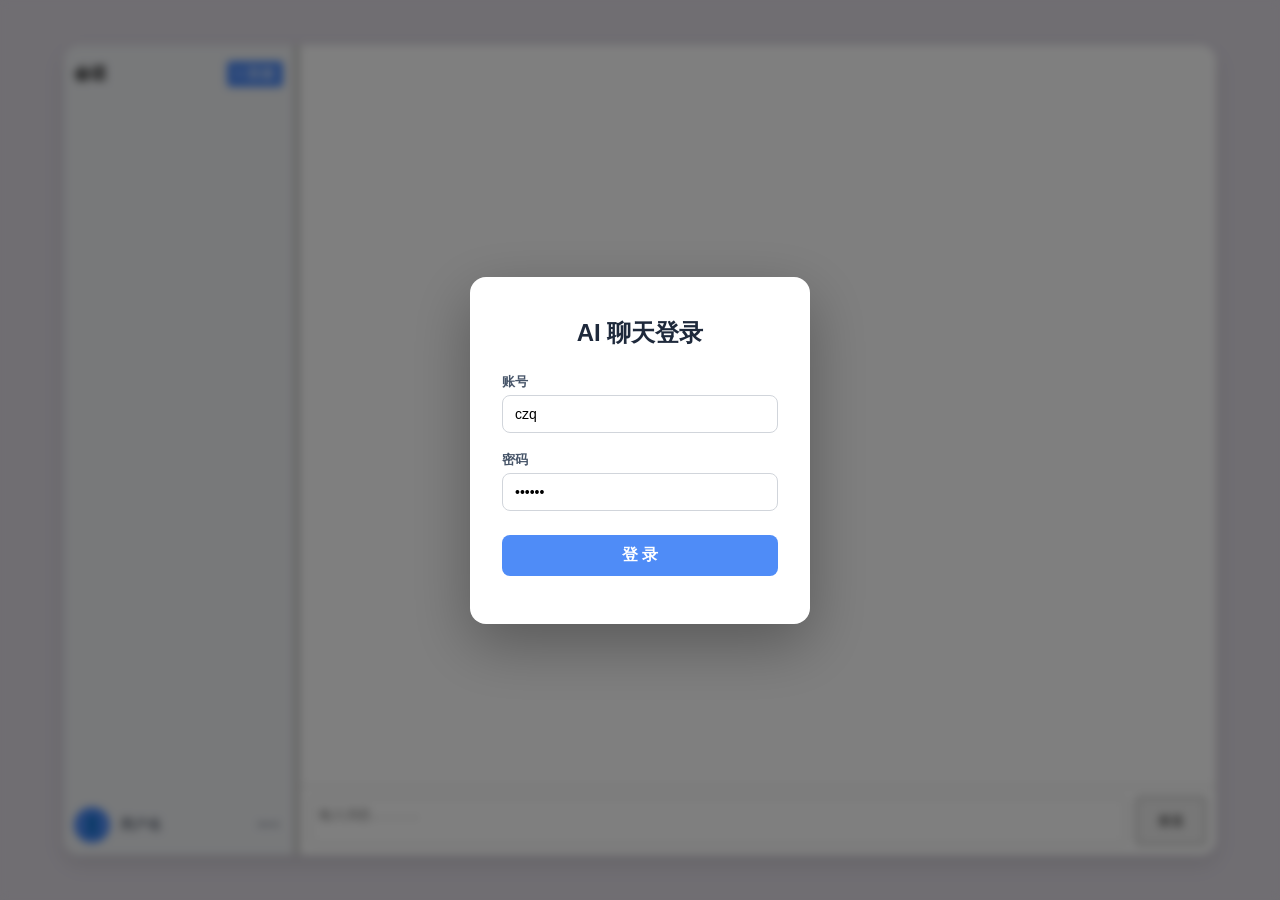
==== frontend/index.html @ fb295976 "feat: 添加用户登录功能和界面 - 在前端实现登录遮罩和登录卡片，包含用户名和密码输入框 - 更新 API 调用以使用配置中的 Token 进行身份验证 - 实现登录成功后隐藏遮罩并初始化会话 -" ====
<!DOCTYPE html>
<html lang="zh">
<head>
    <meta charset="UTF-8">
    <meta name="viewport" content="width=device-width,initial-scale=1.0">
    <title>AI 聊天 - 多会话</title>

    <link rel="stylesheet" href="css/style.css">
</head>

<body>
    <div id="loginOverlay">
        <div class="login-card">
            <h2>AI 聊天登录</h2>
            <div class="login-field">
                <label>账号</label>
                <input type="text" id="loginUsername" placeholder="请输入用户名" value="czq">
            </div>
            <div class="login-field">
                <label>密码</label>
                <input type="password" id="loginPassword" placeholder="请输入密码" value="czq123">
            </div>
            <button id="loginBtn">登 录</button>
            <div id="loginError" style="color:red; font-size:13px; margin-top:8px;"></div>
        </div>
    </div>

    <div id="app">
        <aside id="sidebar">
            <div id="session-head">
                <span>会话</span>
                <button id="newSessionBtn">+ 新建</button>
            </div>
            <ul id="sessionList"></ul>
            <div class="user-profile">
                <div class="avatar">👤</div>
                <span class="username" id="profileUsername">用户名</span>
                <div class="menu-trigger">⋮</div>
                <ul class="dropdown-menu">
                    <li id="logoutBtn">退出登录</li>
                </ul>
            </div>
        </aside>
        <div id="resizer"></div>
        <div class="chat-container">
            <div class="messages" id="messages"></div>
            <div class="input-area">
                <textarea id="userInput" placeholder="输入消息......"></textarea>
                <button id="sendBtn">发送</button>
            </div>
        </div>
    </div>
    <script src="js/config.js"></script>
    <script src="js/state.js"></script>
    <script src="js/api.js"></script>
    <script src="js/ui.js"></script>
    <script src="js/main.js"></script>
</body>
</html>
---- frontend/css/style.css ----
* {
    box-sizing: border-box;
    margin: 0;
    padding: 0;
}
body{
    font-family: sans-serif;
    height:100vh;
    display: flex;
    justify-content: center;
    align-items: center;
    background: #e0dce5;
}
#app{
    display:flex;
    width:90%;
    max-width:1200px;
    height:90vh;
    background: white;
    border-radius: 16px;
    overflow: hidden;
    box-shadow: 0 8px 20px rgba(0,0,0,0.1);
}
#sidebar{
    width:20%;
    background: #f0f2f5;
    padding: 0;
    display:flex;
    flex-direction: column;
    border-right:1px solid #ddd;
}
#session-head{
    padding: 16px 10px; 
    display:flex;
    justify-content: space-between;
    align-items: center;
    margin-bottom: 16px;
    font-weight: bold;
}
#newSessionBtn{
    background: #4f8cf7;
    color:white;
    border:none;
    border-radius: 4px;
    padding:4px 8px;
    cursor:pointer;
    font-size:14px;
}
#sessionList{
    list-style: none;
    flex:1;
    overflow-y:auto;
    padding:0;
}
#sessionList li{
    display: flex;
    justify-content: space-between;
    align-items: center;
    padding:8px 12px;
    margin-bottom: 4px;
    border-radius:6px;
    cursor:pointer;
    background: white;
    transition:background 0.2s;
    font-size:14px;
    white-space:nowrap;
    overflow:hidden;
    text-overflow: ellipsis;
}
#sessionList li:hover{
    background: #e6ecf5;
}
#sessionList li:active{
    background: #4f8cf7;
    color:white;
}
#sessionList li .delete-btn{
    color: #999;
    cursor: pointer;
    font-weight: bold;
    margin-left: 8px;
}
#sessionList li .delete-btn:hover{
    color: #ff4d4f;
}
.user-profile {
    display: flex;
    align-items: center;
    padding: 12px 10px;
    margin-top: auto;           /* 紧贴底部 */
    background: #f0f2f5;
    border-radius: 0 0 16px 0;  /* 与侧边栏底部圆角对齐 */
    position: relative;        /* 用于下拉菜单定位 */
    gap: 10px;
    flex-shrink: 0;            /* 防止被压缩 */
    transition: background 0.2s;
}
/* 头像 */
.user-profile .avatar {
    width: 36px;
    height: 36px;
    border-radius: 50%;
    background: #4f8cf7;
    color: white;
    display: flex;
    align-items: center;
    justify-content: center;
    font-size: 18px;
    font-weight: bold;
    flex-shrink: 0;
    user-select: none;
}

/* 用户名 */
.user-profile .username {
    flex: 1;
    font-size: 14px;
    font-weight: 500;
    color: #1e293b;
    white-space: nowrap;
    overflow: hidden;
    text-overflow: ellipsis;
}

/* 三点触发按钮 */
.user-profile .menu-trigger {
    font-size: 22px;
    line-height: 1;
    color: #6b7280;
    cursor: pointer;
    padding: 0 4px;
    border-radius: 4px;
    transition: background 0.2s, color 0.2s;
    user-select: none;
    font-weight: bold;
    transform: rotate(90deg);   /* 让 ⋯ 更像竖三点，可选 */
}

.user-profile .menu-trigger:hover {
    background: rgba(79, 140, 247, 0.1);
    color: #1e293b;
}

/* ===== 下拉菜单 ===== */
.dropdown-menu {
    position: absolute;
    bottom: calc(80% + 4px);   /* 在按钮上方展开，避免超出屏幕 */
    right: 0;
    background: white;
    border-radius: 8px;
    box-shadow: 0 4px 12px rgba(0, 0, 0, 0.15);
    padding: 6px 0;
    min-width: 140px;
    list-style: none;
    opacity: 0;
    visibility: hidden;
    transform: translateY(6px);
    transition: opacity 0.2s ease, transform 0.2s ease, visibility 0.2s;
    z-index: 100;
}

/* 显示菜单（点击触发时添加 .active 类） */
.user-profile.active .dropdown-menu {
    opacity: 1;
    visibility: visible;
    transform: translateY(0);
}

/* 菜单项 */
.dropdown-menu li {
    padding: 8px 16px;
    font-size: 14px;
    color: #1e293b;
    cursor: pointer;
    transition: background 0.15s;
    white-space: nowrap;
}

.dropdown-menu li:hover {
    background: #f1f5f9;
}

/* 菜单项之间的分割线（可选） */
.dropdown-menu li:not(:last-child) {
    border-bottom: 1px solid #f0f2f5;
}

#resizer{
    width:6px;
    background: #cccccc;
    cursor:col-resize;
}
.chat-container{
    display:flex;
    flex-direction: column;
    flex:1;
    background: #ffffff
}
.messages{
    display: flex;
    flex-direction: column;
    flex:1;
    overflow-y:auto;
    padding: 15px;
}
.input-area{
    display: flex;
    border-top:1px solid #ccc;
    padding:10px;
}
.input-area textarea{
    flex: 1;
    resize:none;
    padding:8px;
    border:1px solid #ccc;
    border-radius: 4px;
}
.input-area button{
    padding:0 20px;
    margin-left:10px;
    cursor: pointer;
}
.message{
    margin-bottom:12px;
    padding:8px 12px;
    border-radius: 8px;      
    max-width: 80%;
    box-shadow: 0 1px 3px rgba(0,0,0,0.1);
    word-wrap: break-word;
}
.user {
    background: #e3f2fd;
    align-self: flex-end;
}
.assistant {
    background: #f5f5f5;
    align-self: flex-start;
}
/* 登录遮罩 - 铺满全屏，层级最高 */
#loginOverlay {
    position: fixed;
    top: 0;
    left: 0;
    width: 100%;
    height: 100%;
    background: rgba(0, 0, 0, 0.5);
    backdrop-filter: blur(4px);
    display: flex;
    justify-content: center;
    align-items: center;
    z-index: 9999;
}

/* 登录卡片 */
.login-card {
    background: white;
    padding: 40px 32px;
    border-radius: 16px;
    box-shadow: 0 20px 60px rgba(0,0,0,0.3);
    width: 340px;
    text-align: center;
}

.login-card h2 {
    margin-bottom: 24px;
    color: #1e293b;
}

.login-field {
    text-align: left;
    margin-bottom: 18px;
}

.login-field label {
    display: block;
    font-size: 13px;
    font-weight: 600;
    color: #475569;
    margin-bottom: 4px;
}

.login-field input {
    width: 100%;
    padding: 10px 12px;
    border: 1px solid #d1d5db;
    border-radius: 8px;
    font-size: 14px;
    box-sizing: border-box;
    transition: border 0.2s;
}

.login-field input:focus {
    outline: none;
    border-color: #4f8cf7;
    box-shadow: 0 0 0 3px rgba(79, 140, 247, 0.2);
}

#loginBtn {
    width: 100%;
    padding: 10px;
    background: #4f8cf7;
    color: white;
    border: none;
    border-radius: 8px;
    font-size: 16px;
    font-weight: bold;
    cursor: pointer;
    transition: background 0.2s;
    margin-top: 6px;
}

#loginBtn:hover {
    background: #3b7ae8;
}

/* 登录成功后隐藏遮罩 */
#loginOverlay.hidden {
    display: none;
}
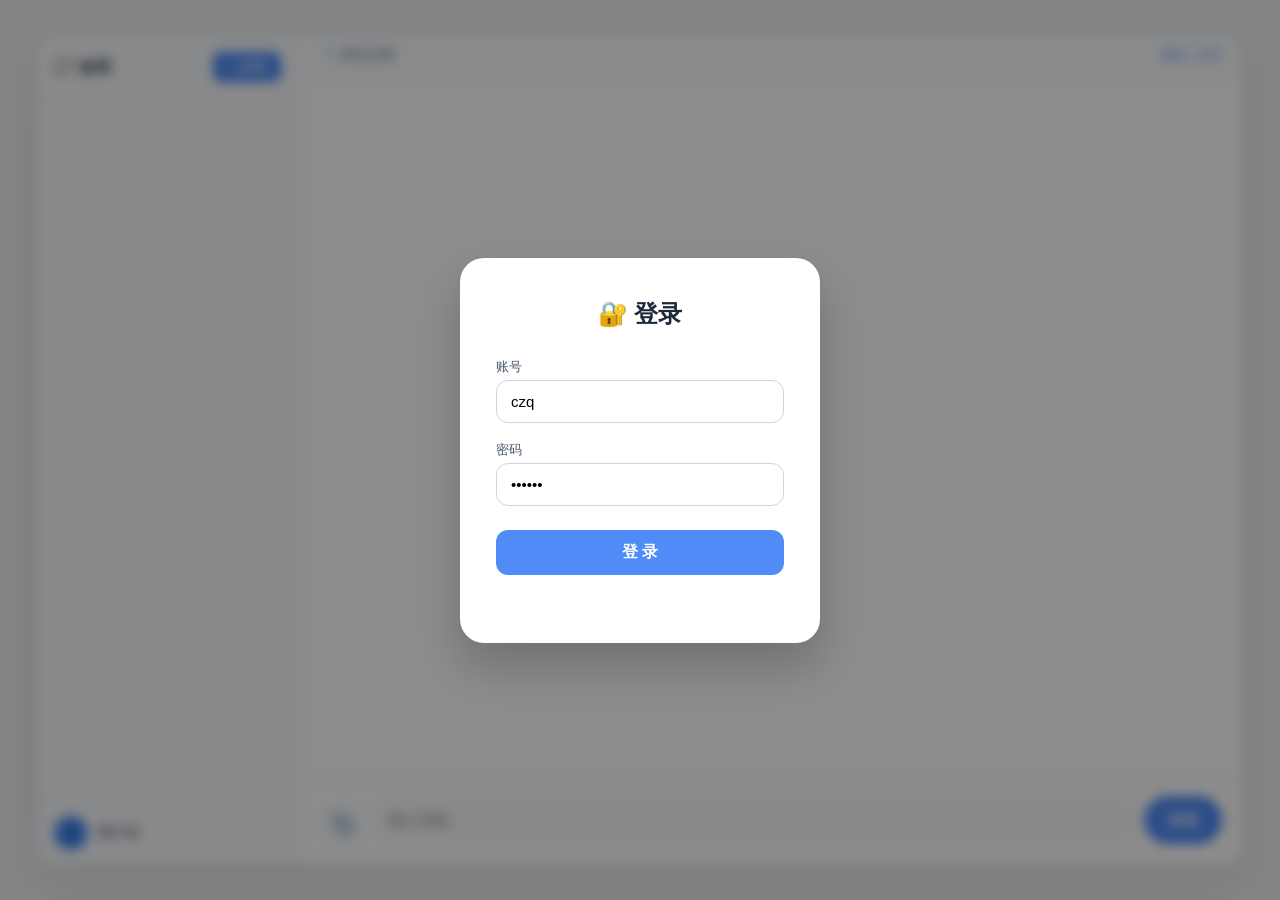
==== commit 4fbe8f3c: "feat: 更新前端界面和功能 - 修改登录界面标题和样式，增加登录遮罩提示 - 更新会话列表和消息区域的样式，增强用户体验 - 添加会话模式选择功能，支持正常聊天和RAG模式 - 实现文档上传功能，" ====
--- a/frontend/index.html
+++ b/frontend/index.html
@@ -1,34 +1,35 @@
 <!DOCTYPE html>
 <html lang="zh">
 <head>
-    <meta charset="UTF-8">
-    <meta name="viewport" content="width=device-width,initial-scale=1.0">
-    <title>AI 聊天 - 多会话</title>
-
-    <link rel="stylesheet" href="css/style.css">
+    <meta charset="UTF-8" />
+    <meta name="viewport" content="width=device-width, initial-scale=1.0" />
+    <title>AI 智能助手</title>
+    <link rel="stylesheet" href="css/style.css" />
 </head>
-
 <body>
+    <!-- 登录遮罩 -->
     <div id="loginOverlay">
         <div class="login-card">
-            <h2>AI 聊天登录</h2>
+            <h2>🔐 登录</h2>
             <div class="login-field">
                 <label>账号</label>
-                <input type="text" id="loginUsername" placeholder="请输入用户名" value="czq">
+                <input type="text" id="loginUsername" placeholder="请输入用户名" value="czq" />
             </div>
             <div class="login-field">
                 <label>密码</label>
-                <input type="password" id="loginPassword" placeholder="请输入密码" value="czq123">
+                <input type="password" id="loginPassword" placeholder="请输入密码" value="czq123" />
             </div>
             <button id="loginBtn">登 录</button>
-            <div id="loginError" style="color:red; font-size:13px; margin-top:8px;"></div>
+            <div id="loginError" style="color: #ef4444; font-size: 13px; margin-top: 8px;"></div>
         </div>
     </div>
 
+    <!-- 主应用 -->
     <div id="app">
+        <!-- 侧边栏 -->
         <aside id="sidebar">
             <div id="session-head">
-                <span>会话</span>
+                <span>💬 会话</span>
                 <button id="newSessionBtn">+ 新建</button>
             </div>
             <ul id="sessionList"></ul>
@@ -42,14 +43,47 @@
             </div>
         </aside>
         <div id="resizer"></div>
+
+        <!-- 聊天主区域 -->
         <div class="chat-container">
+            <!-- 知识库状态栏（简化） -->
+            <div class="knowledge-bar" id="knowledgeBar">
+                <span id="docList">📄 暂无文档</span>
+                <span id="modeIndicator" style="font-weight: 500; color: #4f8cf7;">模式: 正常</span>
+            </div>
+
+            <!-- 消息区 -->
             <div class="messages" id="messages"></div>
+
+            <!-- 输入区 -->
             <div class="input-area">
-                <textarea id="userInput" placeholder="输入消息......"></textarea>
+                <!-- 左侧功能区（可扩展） -->
+                <div class="input-actions">
+                    <label class="file-upload-btn" id="uploadBtn" title="上传文档（仅RAG模式有效）">
+                        📎
+                        <input type="file" id="fileInput" accept=".txt,.pdf,.docx" />
+                    </label>
+                </div>
+                <!-- 文本框 -->
+                <textarea id="userInput" placeholder="输入消息..." rows="1"></textarea>
+                <!-- 发送按钮 -->
                 <button id="sendBtn">发送</button>
             </div>
         </div>
     </div>
+
+    <!-- 模式选择弹窗（新建会话时弹出） -->
+    <div id="modeModal" class="modal-overlay hidden">
+        <div class="modal-card">
+            <h3>选择会话模式</h3>
+            <div class="mode-options">
+                <button class="mode-option" data-mode="chat">💬 正常聊天</button>
+                <button class="mode-option" data-mode="rag">📚 RAG 知识库</button>
+            </div>
+            <button id="modalCancelBtn" class="modal-cancel">取消</button>
+        </div>
+    </div>
+
     <script src="js/config.js"></script>
     <script src="js/state.js"></script>
     <script src="js/api.js"></script>
--- a/frontend/css/style.css
+++ b/frontend/css/style.css
@@ -1,117 +1,155 @@
+/* ===== 全局重置 ===== */
 * {
     box-sizing: border-box;
     margin: 0;
     padding: 0;
 }
-body{
-    font-family: sans-serif;
-    height:100vh;
+
+body {
+    font-family: -apple-system, BlinkMacSystemFont, "Segoe UI", Roboto, "Helvetica Neue", Arial, sans-serif;
+    height: 100vh;
     display: flex;
     justify-content: center;
     align-items: center;
-    background: #e0dce5;
-}
-#app{
-    display:flex;
-    width:90%;
-    max-width:1200px;
-    height:90vh;
-    background: white;
-    border-radius: 16px;
+    background: #f0f2f5;
+}
+
+/* ===== 主应用容器 ===== */
+#app {
+    display: flex;
+    width: 94%;
+    max-width: 1400px;
+    height: 92vh;
+    background: #ffffff;
+    border-radius: 20px;
     overflow: hidden;
-    box-shadow: 0 8px 20px rgba(0,0,0,0.1);
-}
-#sidebar{
-    width:20%;
-    background: #f0f2f5;
-    padding: 0;
-    display:flex;
+    box-shadow: 0 20px 60px rgba(0, 0, 0, 0.08);
+}
+
+/* ===== 侧边栏 ===== */
+#sidebar {
+    width: 260px;
+    min-width: 180px;
+    background: #f8fafc;
+    border-right: 1px solid #e9edf2;
+    display: flex;
     flex-direction: column;
-    border-right:1px solid #ddd;
-}
-#session-head{
-    padding: 16px 10px; 
-    display:flex;
+    padding: 16px 0 0 0;
+    transition: width 0.1s;
+}
+
+#session-head {
+    padding: 0 16px 16px 16px;
+    display: flex;
     justify-content: space-between;
     align-items: center;
-    margin-bottom: 16px;
-    font-weight: bold;
-}
-#newSessionBtn{
+    font-weight: 600;
+    font-size: 16px;
+    color: #1e293b;
+    border-bottom: 1px solid #e9edf2;
+}
+
+#session-head button {
     background: #4f8cf7;
-    color:white;
-    border:none;
-    border-radius: 4px;
-    padding:4px 8px;
-    cursor:pointer;
-    font-size:14px;
-}
-#sessionList{
+    color: white;
+    border: none;
+    border-radius: 8px;
+    padding: 6px 14px;
+    font-size: 14px;
+    cursor: pointer;
+    transition: background 0.2s;
+}
+#session-head button:hover {
+    background: #3b7ae8;
+}
+
+#sessionList {
+    flex: 1;
     list-style: none;
-    flex:1;
-    overflow-y:auto;
-    padding:0;
-}
-#sessionList li{
+    overflow-y: auto;
+    padding: 12px 8px;
+    margin: 0;
+}
+
+#sessionList li {
     display: flex;
     justify-content: space-between;
     align-items: center;
-    padding:8px 12px;
+    padding: 10px 14px;
+    border-radius: 10px;
     margin-bottom: 4px;
-    border-radius:6px;
-    cursor:pointer;
-    background: white;
-    transition:background 0.2s;
-    font-size:14px;
-    white-space:nowrap;
-    overflow:hidden;
+    cursor: pointer;
+    background: transparent;
+    transition: background 0.15s;
+    font-size: 14px;
+    color: #1e293b;
+    position: relative;
+}
+
+#sessionList li:hover {
+    background: #eef2f6;
+}
+
+#sessionList li.active {
+    background: #e0e7ff;
+    color: #1e293b;
+    font-weight: 500;
+}
+
+#sessionList li .session-name {
+    flex: 1;
+    white-space: nowrap;
+    overflow: hidden;
     text-overflow: ellipsis;
 }
-#sessionList li:hover{
-    background: #e6ecf5;
-}
-#sessionList li:active{
-    background: #4f8cf7;
-    color:white;
-}
-#sessionList li .delete-btn{
-    color: #999;
+
+#sessionList li .session-mode-tag {
+    font-size: 10px;
+    background: #dbeafe;
+    color: #2563eb;
+    padding: 2px 8px;
+    border-radius: 12px;
+    margin-left: 8px;
+    flex-shrink: 0;
+}
+
+#sessionList li .delete-btn {
+    color: #94a3b8;
     cursor: pointer;
     font-weight: bold;
     margin-left: 8px;
-}
-#sessionList li .delete-btn:hover{
-    color: #ff4d4f;
-}
+    font-size: 18px;
+    line-height: 1;
+    transition: color 0.15s;
+}
+#sessionList li .delete-btn:hover {
+    color: #ef4444;
+}
+
+/* ===== 用户资料 ===== */
 .user-profile {
     display: flex;
     align-items: center;
-    padding: 12px 10px;
-    margin-top: auto;           /* 紧贴底部 */
-    background: #f0f2f5;
-    border-radius: 0 0 16px 0;  /* 与侧边栏底部圆角对齐 */
-    position: relative;        /* 用于下拉菜单定位 */
+    padding: 14px 16px;
+    border-top: 1px solid #e9edf2;
+    margin-top: auto;
     gap: 10px;
-    flex-shrink: 0;            /* 防止被压缩 */
-    transition: background 0.2s;
-}
-/* 头像 */
+    position: relative;
+}
+
 .user-profile .avatar {
-    width: 36px;
-    height: 36px;
+    width: 34px;
+    height: 34px;
     border-radius: 50%;
     background: #4f8cf7;
     color: white;
     display: flex;
     align-items: center;
     justify-content: center;
-    font-size: 18px;
-    font-weight: bold;
+    font-size: 16px;
     flex-shrink: 0;
-    user-select: none;
-}
-
-/* 用户名 */
+}
+
 .user-profile .username {
     flex: 1;
     font-size: 14px;
@@ -122,198 +160,342 @@
     text-overflow: ellipsis;
 }
 
-/* 三点触发按钮 */
 .user-profile .menu-trigger {
-    font-size: 22px;
-    line-height: 1;
-    color: #6b7280;
+    font-size: 20px;
+    color: #94a3b8;
     cursor: pointer;
     padding: 0 4px;
-    border-radius: 4px;
-    transition: background 0.2s, color 0.2s;
-    user-select: none;
-    font-weight: bold;
-    transform: rotate(90deg);   /* 让 ⋯ 更像竖三点，可选 */
-}
-
+    transform: rotate(90deg);
+}
 .user-profile .menu-trigger:hover {
-    background: rgba(79, 140, 247, 0.1);
-    color: #1e293b;
-}
-
-/* ===== 下拉菜单 ===== */
+    color: #1e293b;
+}
+
 .dropdown-menu {
     position: absolute;
-    bottom: calc(80% + 4px);   /* 在按钮上方展开，避免超出屏幕 */
-    right: 0;
+    bottom: calc(100% + 6px);
+    right: 8px;
     background: white;
-    border-radius: 8px;
-    box-shadow: 0 4px 12px rgba(0, 0, 0, 0.15);
+    border-radius: 12px;
+    box-shadow: 0 8px 24px rgba(0, 0, 0, 0.12);
     padding: 6px 0;
-    min-width: 140px;
+    min-width: 130px;
     list-style: none;
     opacity: 0;
     visibility: hidden;
     transform: translateY(6px);
-    transition: opacity 0.2s ease, transform 0.2s ease, visibility 0.2s;
+    transition: all 0.2s;
     z-index: 100;
 }
 
-/* 显示菜单（点击触发时添加 .active 类） */
 .user-profile.active .dropdown-menu {
     opacity: 1;
     visibility: visible;
     transform: translateY(0);
 }
 
-/* 菜单项 */
 .dropdown-menu li {
     padding: 8px 16px;
     font-size: 14px;
     color: #1e293b;
     cursor: pointer;
     transition: background 0.15s;
-    white-space: nowrap;
-}
-
+}
 .dropdown-menu li:hover {
     background: #f1f5f9;
 }
 
-/* 菜单项之间的分割线（可选） */
-.dropdown-menu li:not(:last-child) {
-    border-bottom: 1px solid #f0f2f5;
-}
-
-#resizer{
-    width:6px;
-    background: #cccccc;
-    cursor:col-resize;
-}
-.chat-container{
-    display:flex;
+/* ===== 拖拽分隔条 ===== */
+#resizer {
+    width: 4px;
+    background: transparent;
+    cursor: col-resize;
+    flex-shrink: 0;
+    transition: background 0.2s;
+}
+#resizer:hover {
+    background: #d1d9e6;
+}
+
+/* ===== 聊天容器 ===== */
+.chat-container {
+    display: flex;
     flex-direction: column;
-    flex:1;
-    background: #ffffff
-}
-.messages{
+    flex: 1;
+    min-width: 0;
+    background: #ffffff;
+}
+
+/* ===== 知识库状态栏 ===== */
+.knowledge-bar {
+    padding: 10px 20px;
+    background: #fafcff;
+    border-bottom: 1px solid #e9edf2;
+    display: flex;
+    justify-content: space-between;
+    align-items: center;
+    font-size: 13px;
+    color: #475569;
+    flex-shrink: 0;
+}
+
+/* ===== 消息区域 ===== */
+.messages {
+    flex: 1;
+    overflow-y: auto;
+    padding: 20px 24px;
     display: flex;
     flex-direction: column;
-    flex:1;
-    overflow-y:auto;
-    padding: 15px;
-}
-.input-area{
-    display: flex;
-    border-top:1px solid #ccc;
-    padding:10px;
-}
-.input-area textarea{
+    gap: 12px;
+}
+
+.message {
+    max-width: 75%;
+    padding: 12px 18px;
+    border-radius: 16px;
+    line-height: 1.6;
+    font-size: 15px;
+    word-wrap: break-word;
+    box-shadow: 0 1px 2px rgba(0, 0, 0, 0.04);
+}
+
+.message.user {
+    background: #e0e7ff;
+    align-self: flex-end;
+    border-bottom-right-radius: 4px;
+}
+
+.message.assistant {
+    background: #f1f5f9;
+    align-self: flex-start;
+    border-bottom-left-radius: 4px;
+}
+
+.message .source-citation {
+    font-size: 12px;
+    color: #6b7280;
+    margin-top: 8px;
+    padding-top: 6px;
+    border-top: 1px dashed #d1d5db;
+}
+
+/* ===== 输入区 ===== */
+.input-area {
+    display: flex;
+    align-items: flex-end;
+    padding: 16px 20px 20px 20px;
+    border-top: 1px solid #e9edf2;
+    background: #ffffff;
+    gap: 10px;
+}
+
+.input-actions {
+    display: flex;
+    align-items: center;
+    gap: 6px;
+}
+
+.file-upload-btn {
+    display: inline-flex;
+    align-items: center;
+    justify-content: center;
+    width: 40px;
+    height: 40px;
+    border-radius: 50%;
+    cursor: pointer;
+    font-size: 20px;
+    color: #64748b;
+    background: #f1f5f9;
+    transition: background 0.2s, color 0.2s;
+}
+
+.file-upload-btn:hover {
+    background: #e2e8f0;
+    color: #1e293b;
+}
+
+.file-upload-btn input[type="file"] {
+    display: none;
+}
+
+.input-area textarea {
     flex: 1;
-    resize:none;
-    padding:8px;
-    border:1px solid #ccc;
-    border-radius: 4px;
-}
-.input-area button{
-    padding:0 20px;
-    margin-left:10px;
-    cursor: pointer;
-}
-.message{
-    margin-bottom:12px;
-    padding:8px 12px;
-    border-radius: 8px;      
-    max-width: 80%;
-    box-shadow: 0 1px 3px rgba(0,0,0,0.1);
-    word-wrap: break-word;
-}
-.user {
-    background: #e3f2fd;
-    align-self: flex-end;
-}
-.assistant {
-    background: #f5f5f5;
-    align-self: flex-start;
-}
-/* 登录遮罩 - 铺满全屏，层级最高 */
+    resize: none;
+    padding: 12px 16px;
+    border: 1px solid #e2e8f0;
+    border-radius: 24px;
+    font-size: 15px;
+    font-family: inherit;
+    outline: none;
+    transition: border-color 0.2s, box-shadow 0.2s;
+    min-height: 48px;
+    max-height: 150px;
+    line-height: 1.5;
+    background: #f8fafc;
+}
+
+.input-area textarea:focus {
+    border-color: #4f8cf7;
+    box-shadow: 0 0 0 3px rgba(79, 140, 247, 0.15);
+    background: white;
+}
+
+.input-area button {
+    padding: 10px 24px;
+    background: #4f8cf7;
+    color: white;
+    border: none;
+    border-radius: 24px;
+    font-size: 15px;
+    font-weight: 600;
+    cursor: pointer;
+    transition: background 0.2s, opacity 0.2s;
+    white-space: nowrap;
+    height: 48px;
+}
+
+.input-area button:hover {
+    background: #3b7ae8;
+}
+
+.input-area button:disabled {
+    opacity: 0.6;
+    cursor: not-allowed;
+}
+
+/* ===== 登录遮罩 ===== */
 #loginOverlay {
     position: fixed;
-    top: 0;
-    left: 0;
-    width: 100%;
-    height: 100%;
-    background: rgba(0, 0, 0, 0.5);
-    backdrop-filter: blur(4px);
+    inset: 0;
+    background: rgba(0, 0, 0, 0.45);
+    backdrop-filter: blur(6px);
     display: flex;
     justify-content: center;
     align-items: center;
     z-index: 9999;
 }
-
-/* 登录卡片 */
+#loginOverlay.hidden {
+    display: none;
+}
+
 .login-card {
     background: white;
-    padding: 40px 32px;
-    border-radius: 16px;
-    box-shadow: 0 20px 60px rgba(0,0,0,0.3);
-    width: 340px;
+    padding: 40px 36px;
+    border-radius: 24px;
+    width: 360px;
+    box-shadow: 0 24px 48px rgba(0, 0, 0, 0.2);
     text-align: center;
 }
-
 .login-card h2 {
-    margin-bottom: 24px;
-    color: #1e293b;
-}
-
+    font-weight: 600;
+    color: #1e293b;
+    margin-bottom: 28px;
+}
 .login-field {
     text-align: left;
     margin-bottom: 18px;
 }
-
 .login-field label {
     display: block;
     font-size: 13px;
-    font-weight: 600;
+    font-weight: 500;
     color: #475569;
     margin-bottom: 4px;
 }
-
 .login-field input {
     width: 100%;
-    padding: 10px 12px;
+    padding: 12px 14px;
     border: 1px solid #d1d5db;
-    border-radius: 8px;
-    font-size: 14px;
-    box-sizing: border-box;
-    transition: border 0.2s;
-}
-
+    border-radius: 12px;
+    font-size: 15px;
+    transition: border 0.2s, box-shadow 0.2s;
+}
 .login-field input:focus {
     outline: none;
     border-color: #4f8cf7;
     box-shadow: 0 0 0 3px rgba(79, 140, 247, 0.2);
 }
-
 #loginBtn {
     width: 100%;
-    padding: 10px;
+    padding: 12px;
     background: #4f8cf7;
     color: white;
     border: none;
-    border-radius: 8px;
+    border-radius: 12px;
     font-size: 16px;
-    font-weight: bold;
+    font-weight: 600;
     cursor: pointer;
     transition: background 0.2s;
     margin-top: 6px;
 }
-
 #loginBtn:hover {
     background: #3b7ae8;
 }
-
-/* 登录成功后隐藏遮罩 */
-#loginOverlay.hidden {
+#loginError {
+    min-height: 20px;
+}
+
+/* ===== 模式选择弹窗 ===== */
+.modal-overlay {
+    position: fixed;
+    inset: 0;
+    background: rgba(0, 0, 0, 0.4);
+    backdrop-filter: blur(4px);
+    display: flex;
+    justify-content: center;
+    align-items: center;
+    z-index: 9998;
+}
+.modal-overlay.hidden {
     display: none;
+}
+
+.modal-card {
+    background: white;
+    padding: 32px 28px;
+    border-radius: 20px;
+    width: 360px;
+    box-shadow: 0 24px 48px rgba(0, 0, 0, 0.15);
+    text-align: center;
+}
+.modal-card h3 {
+    font-size: 18px;
+    font-weight: 600;
+    color: #1e293b;
+    margin-bottom: 20px;
+}
+.mode-options {
+    display: flex;
+    flex-direction: column;
+    gap: 10px;
+    margin-bottom: 16px;
+}
+.mode-option {
+    padding: 14px 0;
+    border: 2px solid #e2e8f0;
+    border-radius: 14px;
+    background: white;
+    font-size: 16px;
+    font-weight: 500;
+    color: #1e293b;
+    cursor: pointer;
+    transition: all 0.2s;
+}
+.mode-option:hover {
+    border-color: #4f8cf7;
+    background: #f8faff;
+}
+.mode-option:active {
+    transform: scale(0.97);
+}
+.modal-cancel {
+    background: transparent;
+    border: none;
+    color: #94a3b8;
+    font-size: 14px;
+    cursor: pointer;
+    padding: 8px 16px;
+}
+.modal-cancel:hover {
+    color: #1e293b;
 }
